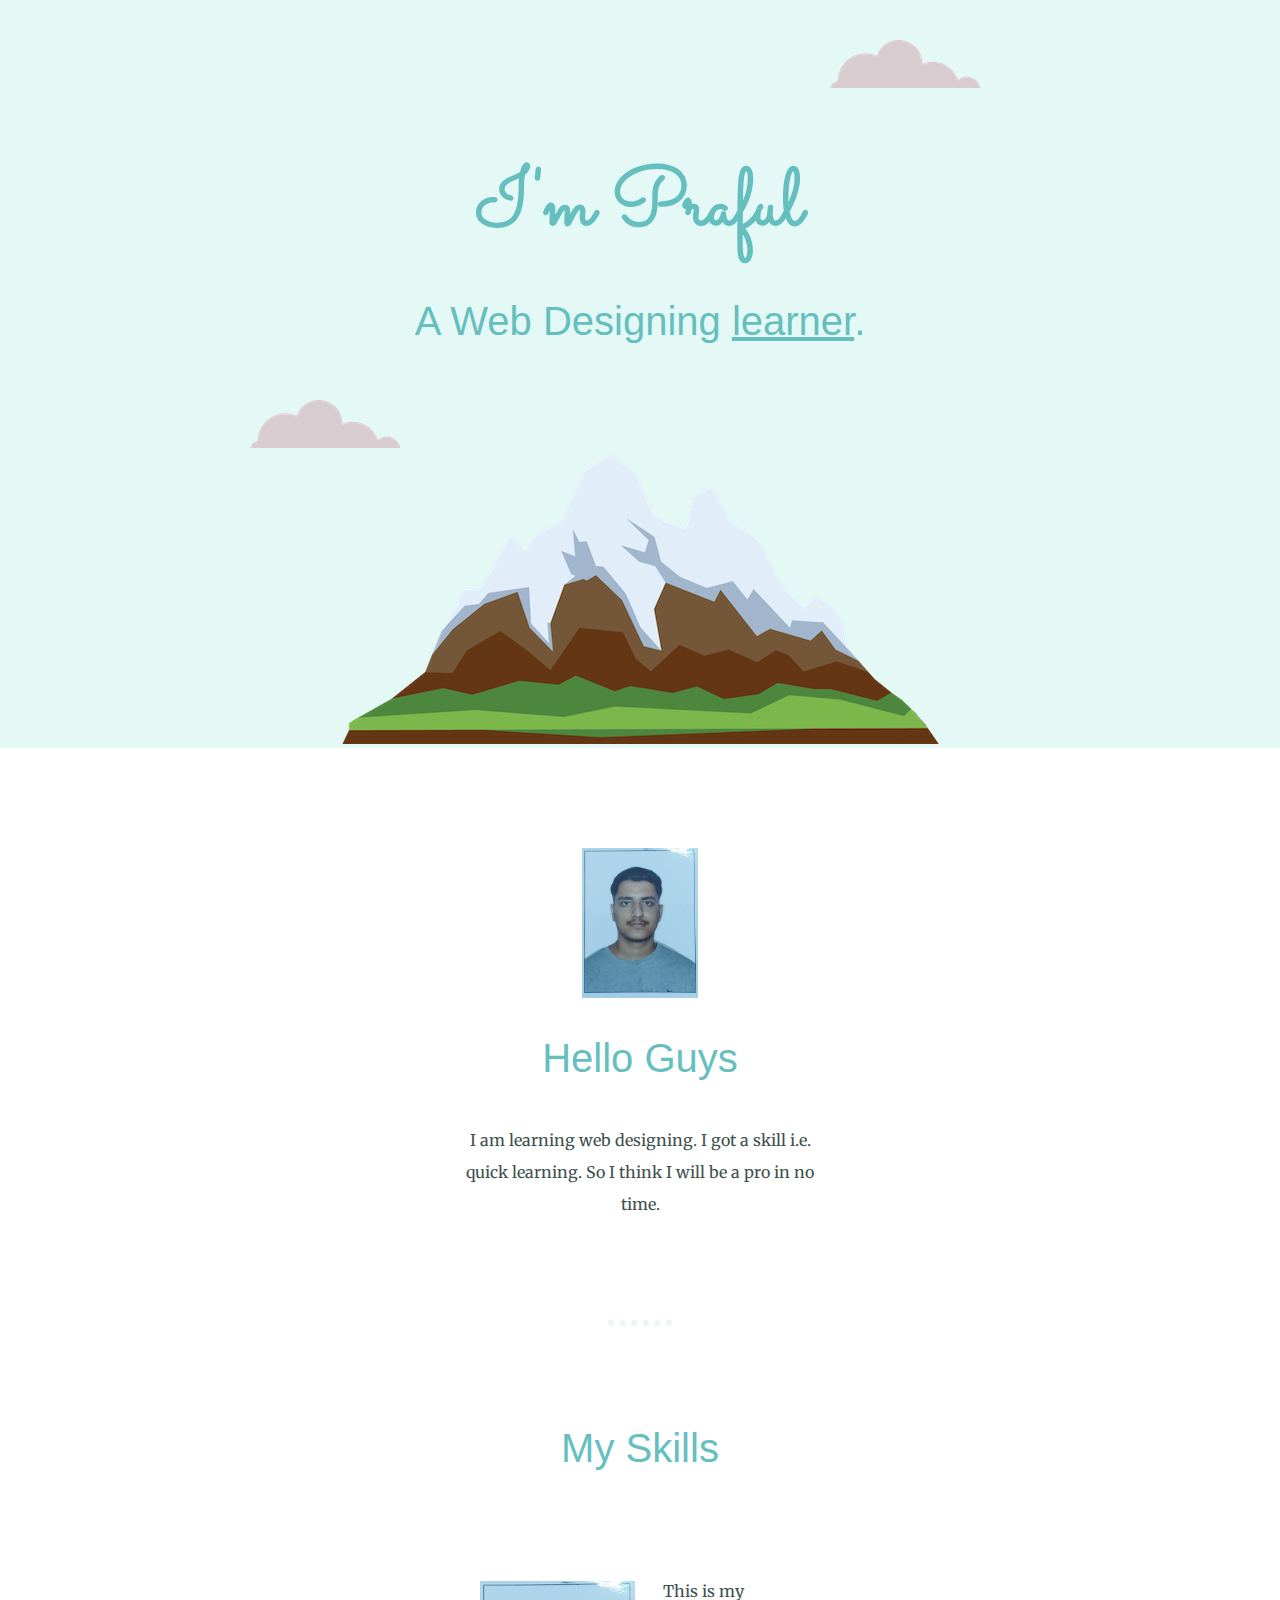
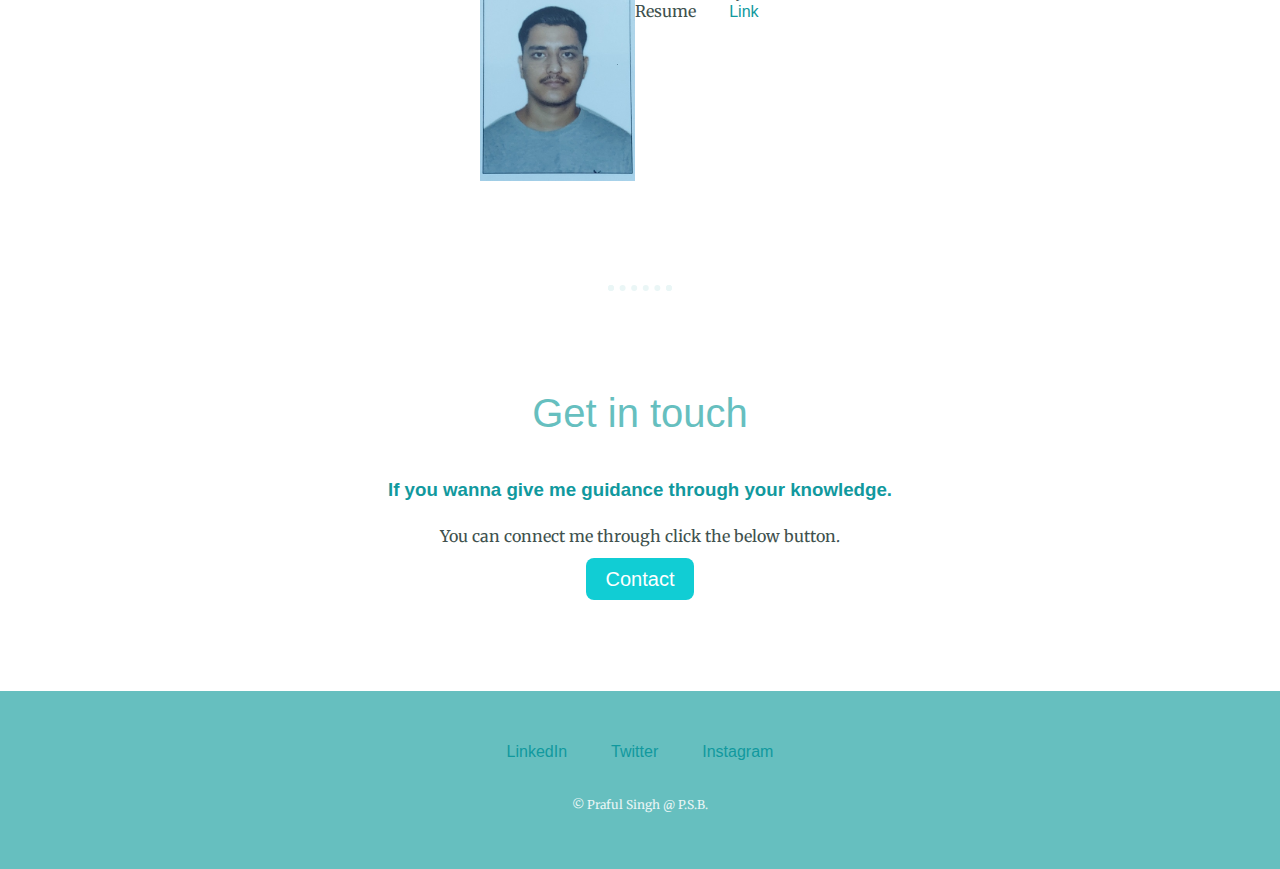
==== index.html @ 22b4a23b "Add files via upload" ====
<!DOCTYPE html>
<html lang="en">
  <head>
    <meta charset="UTF-8" />
    <meta name="viewport" content="width=device-width, initial-scale=1.0" />
    <link rel="stylesheet" href="./style.css" />
    <link rel="preconnect" href="https://fonts.googleapis.com">
    <link rel="preconnect" href="https://fonts.gstatic.com" crossorigin>
    <link
      href="https://fonts.googleapis.com/css2?family=Merriweather:ital,wght@0,300;0,400;0,700;0,900;1,300;1,400;1,700;1,900&family=Sacramento&display=swap"
      rel="stylesheet">
    <title>Capstone Project</title>
  </head>
  <body>
      <div class="top-container">
        <img class="top-cloud" src="./images/uppercloud.png" alt="cloud" />
        <div class="title-text">
          <h1>I'm Praful</h1>
          <h2>A Web Designing <span class="learner">learner</span>.</h2>
        </div>
        <img class="bottom-cloud" src="./images/lowercloud.png" alt="cloud" />
        <img class="mountain" src="./images/mountain.png" alt="mountain" />
      </div>
  <div class="middle-container">
    <div class="profile"><img src="./images/me.jpg" src="Praful's picture" height="150px" />
    <h2>Hello Guys</h2>
    <p class="intro">I am learning web designing. I got a skill i.e. quick learning. So I think I will be a pro in no time. </p>
<hr>
    <div class="skill">
      <h2>My Skills</h2>
      <div class="parents">
      <div class="myimage"> 
        <img src="./images/me.jpg" alt="my picture" height="200px">
      </div>
      <div class="typing"> &nbsp;&nbsp;&nbsp;&nbsp;&nbsp;&nbsp;&nbsp;This is my Resume <a href="./resume/index.html" target="_blank">&nbsp;&nbsp;Link</a></div>

    </div>
  </div>
  <hr>

  <div class="contact">
    <h2>Get in touch</h2>
    <h3>If you wanna give me guidance through your knowledge.</h3>
    <p>You can connect me through click the below button.</p>
    <a class="btn" href="mailto:prafulsingh188@gmail.com">Contact</a>
  </div>
  </div>
  </div>
  
  <div class="bottom-container">
    <a class="footer-link" href="https://www.linkedin.com/in/praful-singh-belwal-7a0778248/" target="_blank">LinkedIn</a>
    <a class="footer-link" href="https://twitter.com/PrafulBelwal" target="_blank">Twitter</a>
    <a class="footer-link" href="https://instagram.com/prafulsingh188" target="_blank">Instagram</a>
    <p class="copyright">© Praful Singh @ P.S.B.</p>

  </div>
  </body>
</html>
---- style.css ----
body {
  color: #40514e;
  margin: 0;
  text-align: center;
  font-family: "Merriweather", serif;
}
div {
  display: block;
}

.top-container {
  background-color: #e4f9f5;
  position: relative;
  padding-top: 100px;
}
.title-text {
  display: block;
}
h1 {
  color: #66bfbf;
  font-size: 5rem;
  margin: 50px auto 0 auto;
  font-family: "Sacramento", cursive;
}
h2 {
  color: #66bfbf;
  font-family: "Montserrat", sans-serif;
  font-size: 2.5rem;
  font-weight: normal;
  padding-bottom: 10px;
}
h3 {
  color: #11999e;
  font-family: "Montserrat", sans-serif;
}
.top-cloud {
  position: absolute;
  right: 300px;
  top: 40px;
}
.bottom-cloud {
  position: absolute;
  left: 250px;
  bottom: 300px;
}
.learner {
  text-decoration: underline;
}
.middle-container {
  margin: 100px 0;
}

.bottom-container {
  background-color: #66bfbf;
  padding: 50px 0 20px;
}

.intro {
  width: 30%;
  margin: auto;
}
a {
  color: #11999e;
  font-family: "Montserrat", sans-serif;
  margin: 10px 20px;
  text-decoration: none;
}

a:hover {
  color: #eaf6f6;
}

p {
  line-height: 2;
}
.parents {
  display: grid;
  grid-template-columns: 0.5fr 1fr;
  grid-template-rows: 1fr;
  width: 50%;
  margin: 100px auto 0 auto;
  text-align: left;
  row-gap: 2rem;
}
.skill {
  width: 50%;
  margin: 100px auto 100px auto;
  text-align: center;
}
hr {
  border: dotted #eaf6f6 6px;
  border-bottom: none;
  width: 4%;
  margin: 100px auto;
}
.btn {
  background: #11cdd4;
  border-radius: 8px;
  font-family: "Montserrat", sans-serif;
  color: #ffffff;
  font-size: 20px;
  padding: 10px 20px 10px 20px;
  text-decoration: none;
}
.btn:hover {
  background: #30e3cb;
}

.copyright {
  color: #eaf6f6;
  font-size: 0.75rem;
  padding: 20px 0;
}
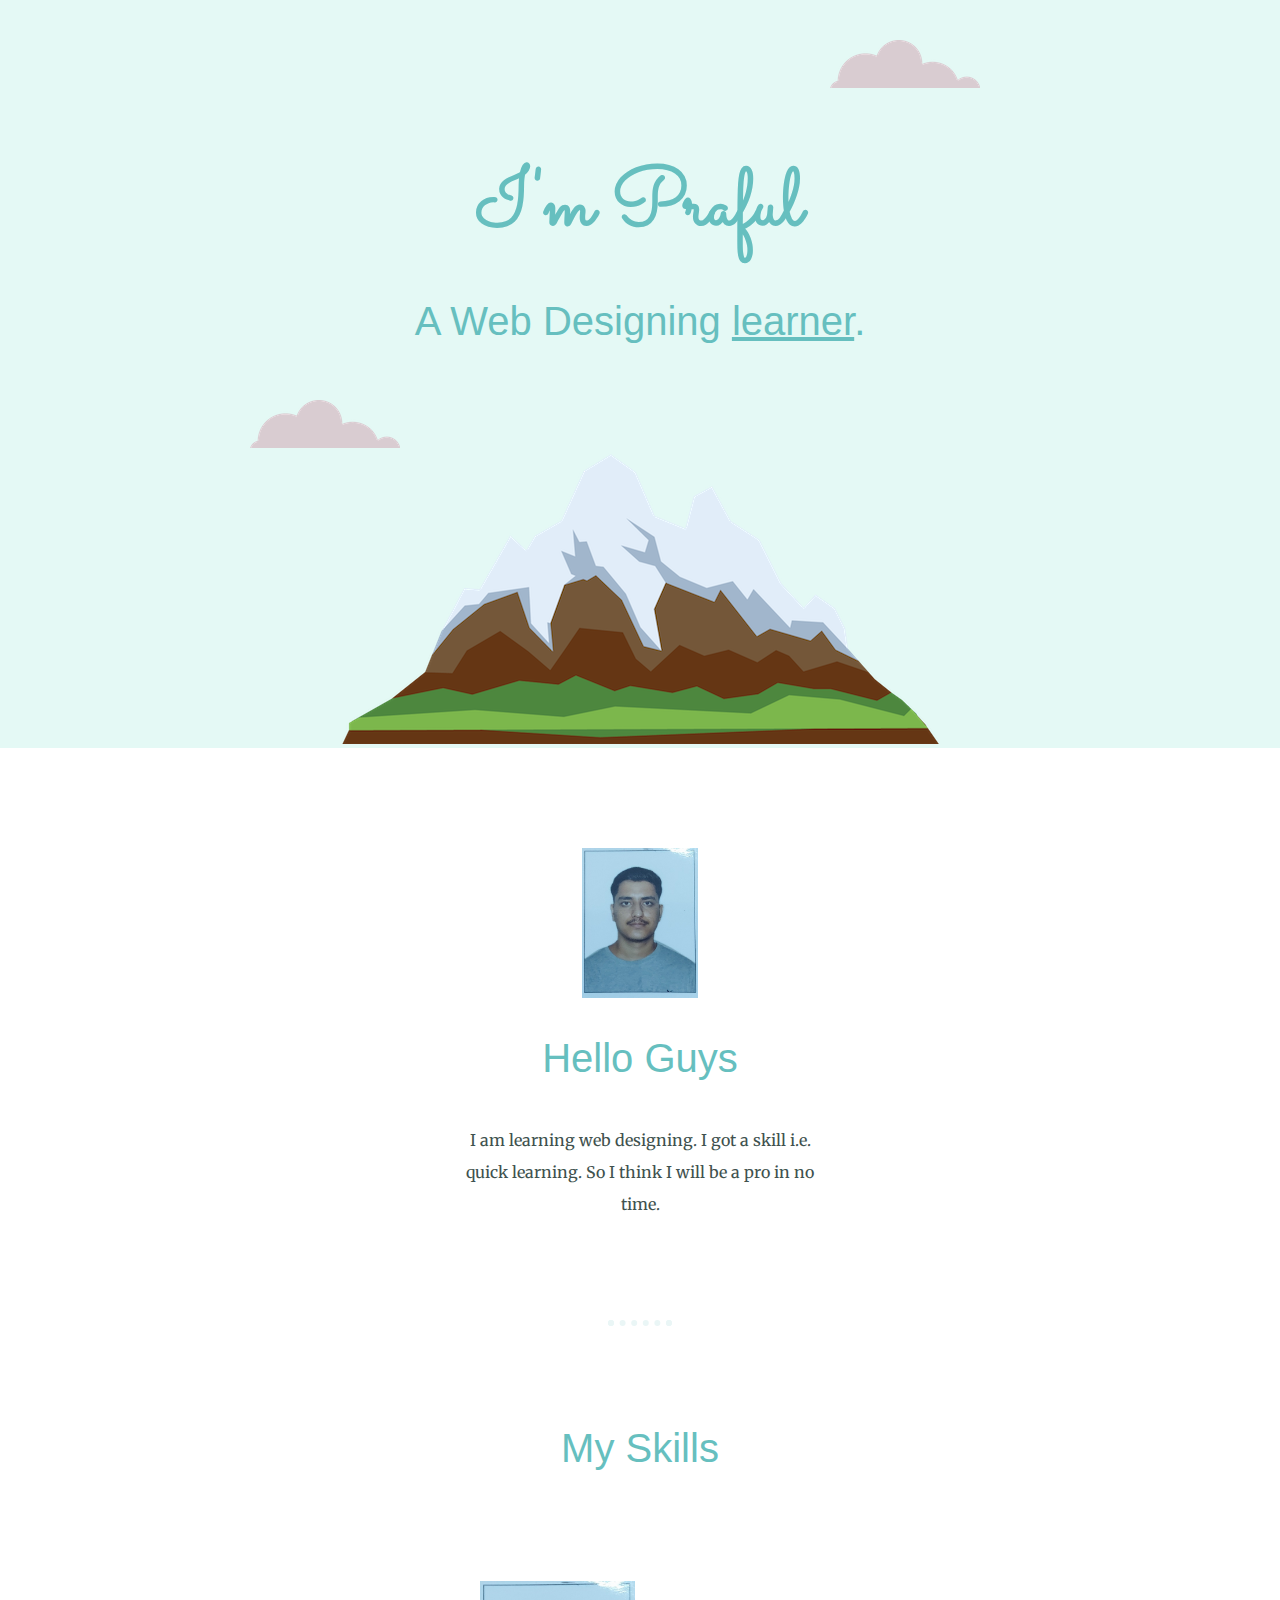
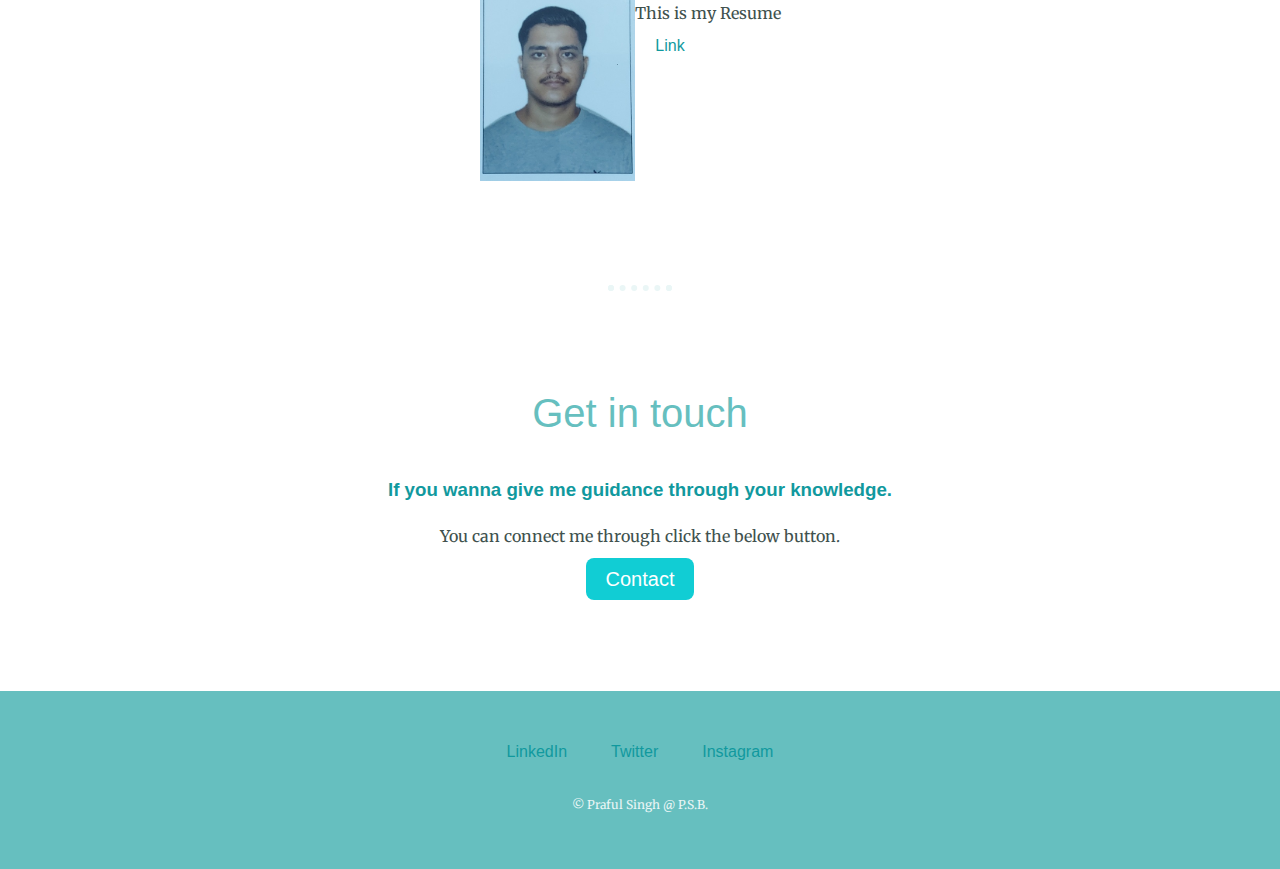
==== commit 1212eace: "Add files via upload" ====
--- a/index.html
+++ b/index.html
@@ -32,7 +32,7 @@
       <div class="myimage"> 
         <img src="./images/me.jpg" alt="my picture" height="200px">
       </div>
-      <div class="typing"> &nbsp;&nbsp;&nbsp;&nbsp;&nbsp;&nbsp;&nbsp;This is my Resume <a href="./resume/index.html" target="_blank">&nbsp;&nbsp;Link</a></div>
+      <div class="typing"> <p>This is my Resume <a href="./resume/index.html" target="_blank">Link</a></p></div>
 
     </div>
   </div>
--- a/style.css
+++ b/style.css
@@ -113,3 +113,23 @@
 }
 
 
+ @media(max-width:600px){
+  h1 {
+    font-size: 3rem;
+  }
+  h2 {
+    font-size: 1.5rem;
+  }
+  .top-cloud {
+   left:65%;
+  top:10%;
+  }
+  .bottom-cloud {
+    left:15%;
+    bottom:40%;
+  }
+  .mountain{
+    width:100%;
+  }
+   
+ }